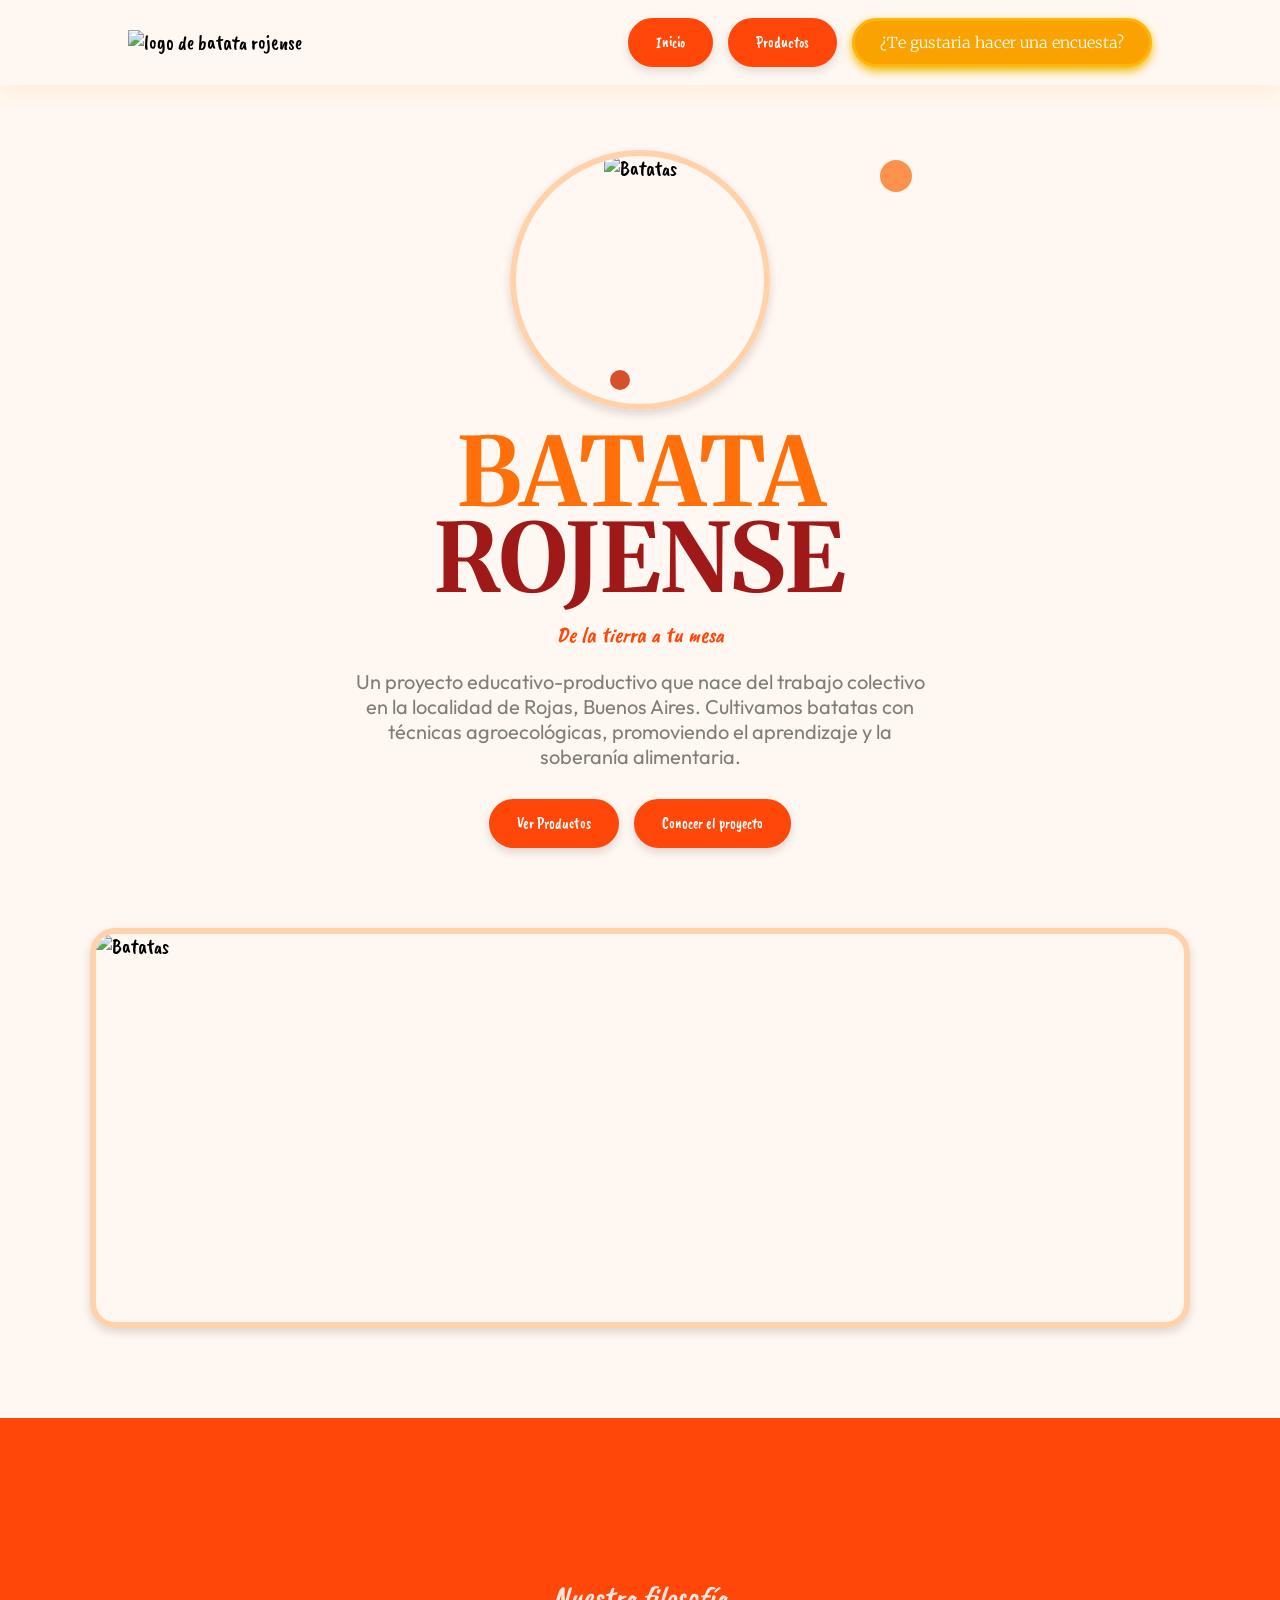
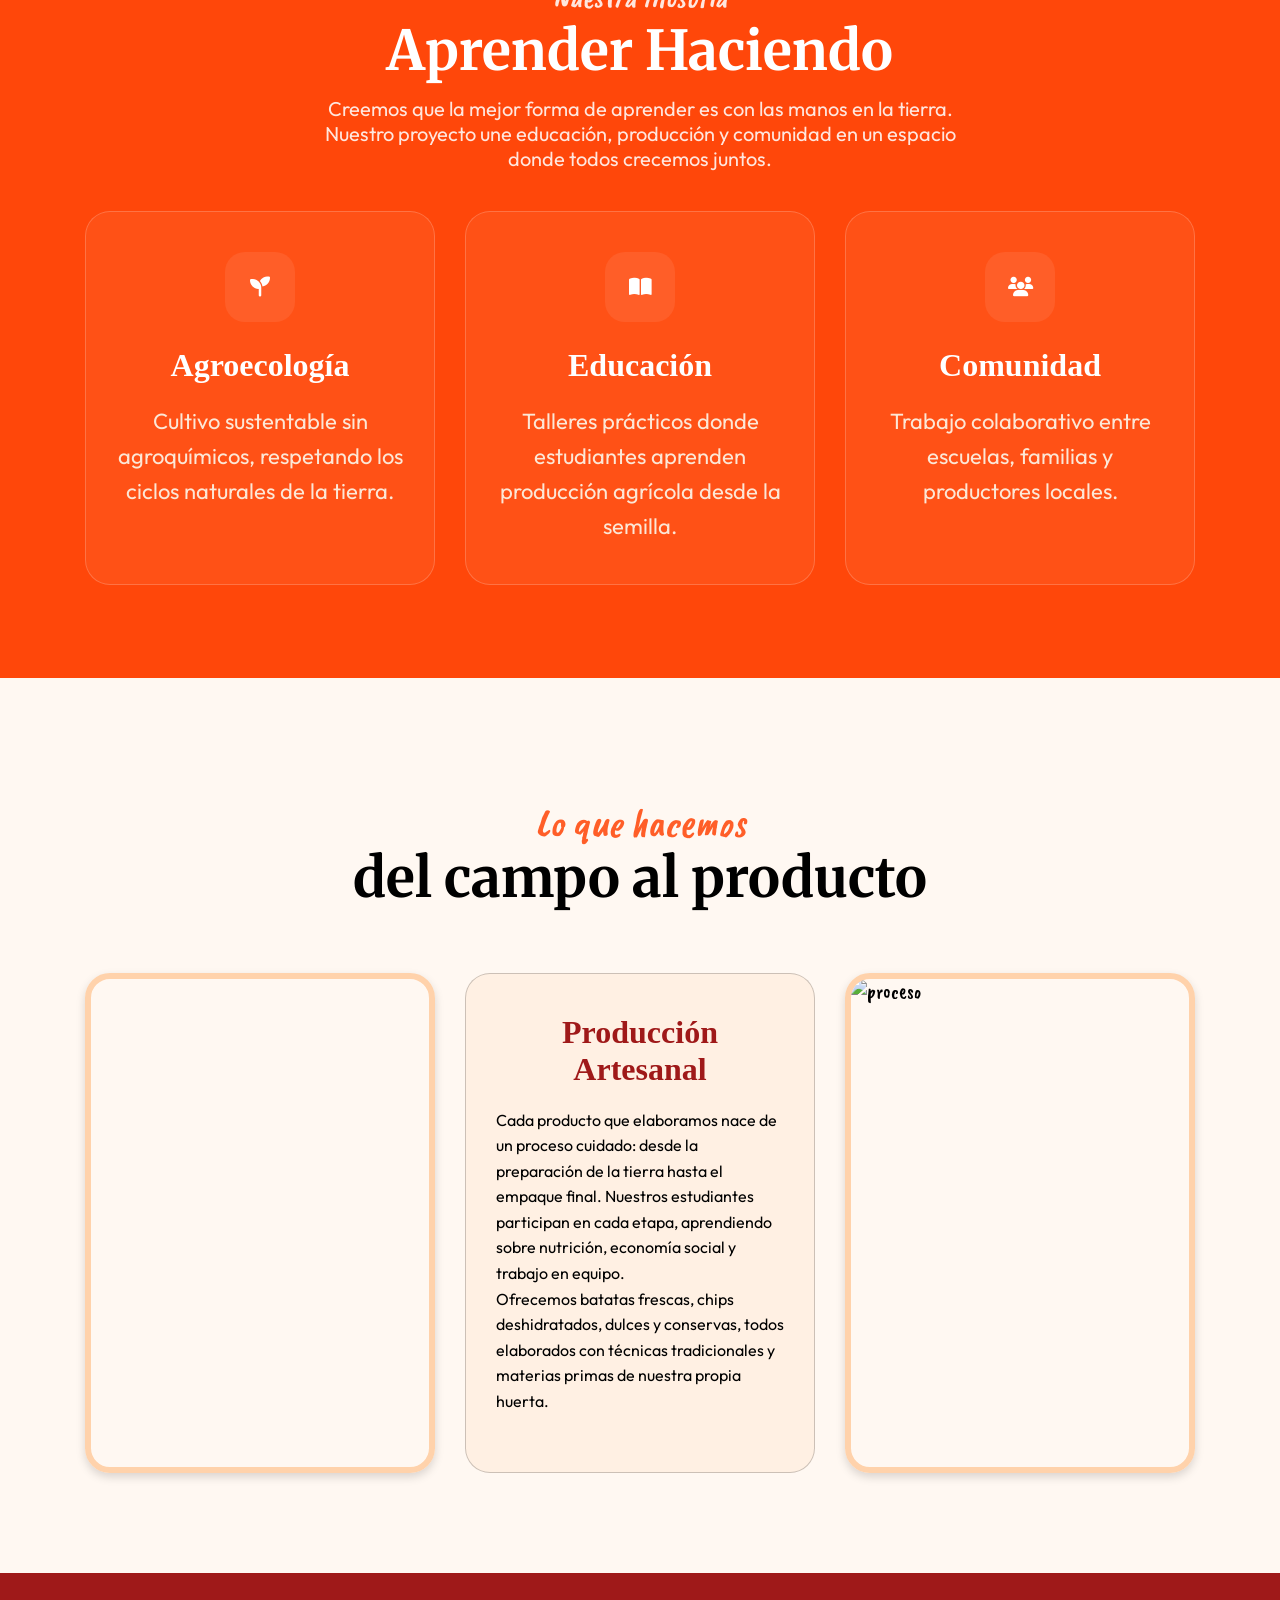
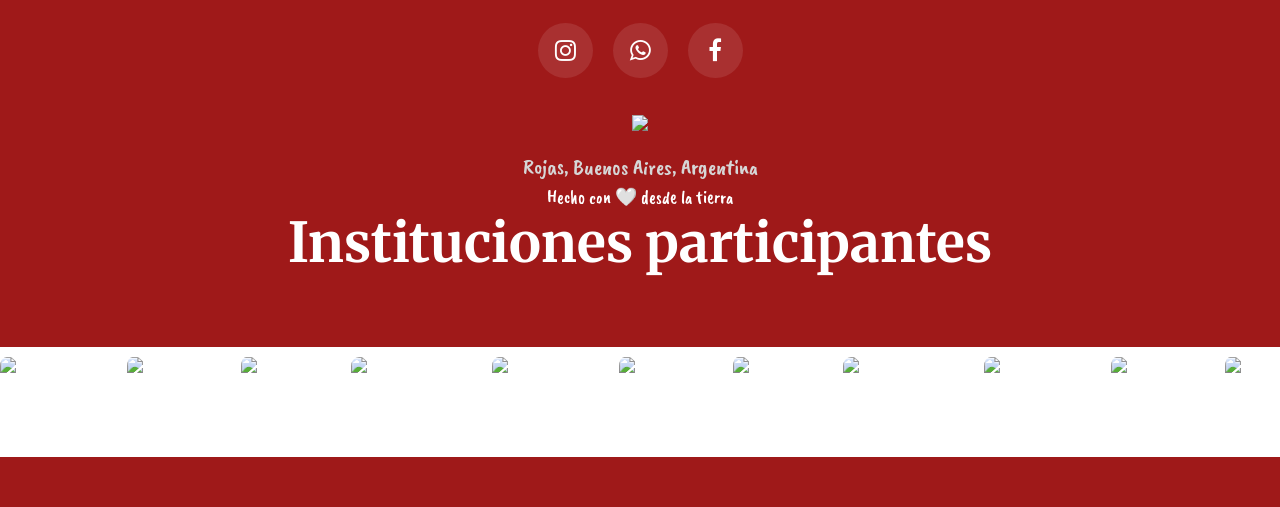
==== index.html @ 9453bed6 "Add files via upload" ====
<!DOCTYPE html>
<html lang="en">
<head>
    <meta charset="UTF-8">
    <meta name="viewport" content="width=device-width, initial-scale=1.0">
    <title>Batata rojense</title>
    <link rel="stylesheet" href="style.css">
    <link rel="stylesheet" href="https://cdnjs.cloudflare.com/ajax/libs/font-awesome/6.5.1/css/all.min.css">
    <link rel="shortcut icon" href="imagenes/icono.ico" >
    <link rel="stylesheet" href="https://cdnjs.cloudflare.com/ajax/libs/font-awesome/4.7.0/css/font-awesome.min.css">
</head>
<body>
 <header class="header">
    <div class="logo">
        <img src="imagenes/logotranparente1.png" alt="logo de batata rojense">
    </div>
    <nav>
        <ul class="menu">
            <li><a href="#inicio">Inicio</a></li>
            <li><a href="#Productos">Productos</a></li>
            <li class="boton-especial"><a target="_blank" href="https://forms.gle/V68ZPRbF5vm3U7cW7">¿Te gustaria hacer una encuesta?</a></li>
        </ul>
    </nav>
 </header>
 <div class="logo-container" id="inicio">

    <!-- circulitos decorativos -->
    <div class="dot dot1"></div>
    <div class="dot dot2"></div>

    <!-- imagen -->
    <div class="image-circle">
      <img src="imagenes/batatacentro2.png" alt="Batatas">
    </div>

    <!-- texto -->
    <h1 class="title-orange">BATATA</h1>
    <h1 class="title-red">ROJENSE</h1>

    <p class="subtitle">De la tierra a tu mesa</p>

  </div>
  <div>
    <p class="subtitlemid"> Un proyecto educativo-productivo que nace del trabajo colectivo <br> en la localidad de Rojas, Buenos Aires. Cultivamos batatas con <br> técnicas agroecológicas, promoviendo el aprendizaje y la <br> soberanía alimentaria.</p>
  </div>
      <nav>
        <ul class="botonesmid">
            <li><a href="#Productos">Ver Productos</a></li>
            <li><a href="#seps">Conocer el proyecto</a></li>
        </ul>
    </nav>
        <div class="image-rectangular">
      <img src="imagenes/rectangulo1.png" alt="Batatas">
    </div>
<!-- <borde decoorativo que separa las secciones> -->
    <div class="seps" id="seps">

        <p class="subtitle2">Nuestra filosofía</p>
        <h1 class="title-white">Aprender Haciendo</h1>
        <p class="subtitlemid2">Creemos que la mejor forma de aprender es con las manos en la tierra.<br> Nuestro proyecto une educación, producción y comunidad en un espacio<br> donde todos crecemos juntos.</p>
        <!-- <iconos mid> -->

      <div class="contenedor">
<!-- <primera card>    -->
    <div class="card">
      <div class="icono">
        <i class="fa-solid fa-seedling"></i>
      </div>

      <h2>Agroecología</h2>
      <p> Cultivo sustentable sin agroquímicos, respetando los ciclos naturales de la tierra.</p>

    </div>
<!-- <segunda card> -->
    <div class="card">
      <div class="icono">
        <i class="fa-solid fa-book-open"></i>
      </div>

      <h2>Educación</h2>
      <p>Talleres prácticos donde estudiantes aprenden producción agrícola desde la semilla.</p>

    </div>
<!-- <tercera card> -->
    <div class="card">
      <div class="icono">
        <i class="fa-solid fa-users"></i>
      </div>

      <h2>Comunidad</h2>
      <p>Trabajo colaborativo entre escuelas, familias y productores locales.</p>

    </div>
  </div>
    </div>
 <!-- <tercera seccion> -->
  <div id="Productos">
    <p class="subtitle3"> Lo que hacemos </p>
    <h1 class="title-black">del campo al producto</h1>
  </div>

<div class="contenedor2">
<!-- <segunda card> -->
    <div class="image-rectangular-vertical-fondo">
    </div>
    <div class="card2">
      
      <h2>Producción Artesanal</h2>
      <p>Cada producto que elaboramos nace de un proceso cuidado: desde la preparación de la tierra hasta el empaque final. Nuestros estudiantes participan en cada etapa, aprendiendo sobre nutrición, economía social y trabajo en equipo.
<br>
      Ofrecemos batatas frescas, chips deshidratados, dulces y conservas, todos elaborados con técnicas tradicionales y materias primas de nuestra propia huerta.</p>

    </div>
    <div class="image-rectangular-vertical-fondo1">
        <img src="imagenes/producto3.png" alt="proceso">
    </div>
</div>
<!-- /* <final y cierre de pagina> */ -->
<footer class="footer">

  <div class="social-icons">
    <a href="#"><i class="fa fa-instagram"></i></a>
    <a href="#"><i class="fa fa-whatsapp"></i></a>
    <a href="#"><i class="fa fa-facebook"></i></a>
  </div>
<!-- <duda a hablar con el gruopo> -->
  <h2 class="logo-footer"><img src="imagenes/logotranparente2.png"></h2>

  <p class="ubicacion">
    Rojas, Buenos Aires, Argentina
  </p>

  <p class="texto-footer">
    Hecho con 🤍 desde la tierra
  </p>
  <div>

  <h3 class="title-white2">Instituciones participantes</h3>

<div class="carousel">
  <div class="carousel-track">

    <img src="imagenes/logo-H.jpeg" alt="Hunter">
    <img src="imagenes/logo-I.jpeg" alt="INTA">
    <img src="imagenes/logo-M.jpeg" alt="MDA">
    <img src="imagenes/logo-E.jpeg" alt="EEST N°1">

    <!-- Duplicados para que el bucle sea infinito -->
    <img src="imagenes/logo-H.jpeg" alt="Hunter">
    <img src="imagenes/logo-I.jpeg" alt="INTA">
    <img src="imagenes/logo-M.jpeg" alt="MDA">
    <img src="imagenes/logo-E.jpeg" alt="EEST N°1">
    <!-- Duplicados para que el bucle sea infinito -->
    <img src="imagenes/logo-H.jpeg" alt="Hunter">
    <img src="imagenes/logo-I.jpeg" alt="INTA">
    <img src="imagenes/logo-M.jpeg" alt="MDA">
    <img src="imagenes/logo-E.jpeg" alt="EEST N°1">
        <!-- Duplicados para que el bucle sea infinito -->
    <img src="imagenes/logo-H.jpeg" alt="Hunter">
    <img src="imagenes/logo-I.jpeg" alt="INTA">
    <img src="imagenes/logo-M.jpeg" alt="MDA">
    <img src="imagenes/logo-E.jpeg" alt="EEST N°1">

  </div>
</div>
</div>

</footer>
  <script src="Script.js"></script>
</body>
</html>
---- style.css ----
@import url('https://fonts.googleapis.com/css2?family=Caveat+Brush&display=swap');
@import url('https://fonts.googleapis.com/css2?family=Merriweather:ital,opsz,wght@0,18..144,300..900;1,18..144,300..900&display=swap');
@import url('https://fonts.googleapis.com/css2?family=Outfit:wght@100..900&display=swap');
* {
    box-sizing: border-box;
    margin: 0%; 
    padding: 0%;
    font-family: "Caveat Brush", cursive;
    font-size: 20px;
}
body {
  background-color: #fff8f2;
  margin:0;
  justify-content:center;
  align-items:center;
  font-family: Georgia, serif;
}
/* <header> */
.header {
    position: fixed;
    top: 0;
    left: 0;
    width: 100%;
    background-color:   #fff8f2;
    display: flex;
    justify-content: space-between;
    align-items: center;
    height: 85px;
    padding: 5px 10%;
    box-shadow: 0 8px 20px #ffc0682e;
    z-index: 1;
  }

.header .logo {
    cursor: pointer;
}
.header .logo img{
    height: 125px;
    width: auto;
    transition: all 0.3s;
}
.header .logo img:hover{
    transform: scale(1.2);
}
.menu{
  display: flex;
  gap: 15px;
  list-style: none;
  padding: 0;
}

.menu li a{
  text-decoration: none;
  background: #FF470A;
  color: #ffffff;

  padding: 12px 25px;

  border: 3px solid #FF470A; /* reborde */
  border-radius: 30px;

  font-size: 15px;
  font-weight: 200;

  display: inline-block; 
  transition: 0.3s;
  font-family: 'Caveat Brush', cursive;
  box-shadow: 0 4px 10px #4e49412e;
}
.menu li a:hover{
  background: transparent;
  color: #D6502B;
}
/* <boton de encuesta> */
.menu .boton-especial a{
  text-decoration: none;
  background: #faa300;
  color: #ffffff;

  padding: 12px 25px;

  border: 3px solid #ffb50a; /* reborde */
  border-radius: 30px;

  font-size: 15px;
  font-weight: 200;

  display: inline-block; 
  transition: 0.3s;
  box-shadow: 0 4px 10px #f3b700;

 font-family: "Merriweather",serif;
  font-optical-sizing:auto;
  font-weight: weight;
  font-style:normal;
  font-variation-settings:"wdth" 300;
}
.menu .boton-especial a:hover{
  background: transparent;
  color: #ff8000;
}
/* <centro de pg> */

/* contenedor principal */
.logo-container{
  padding-top: 100px;
  position:relative;
  text-align:center;
}

/* imagen redonda */
.image-circle{
  width:260px;
  height:260px;
  border-radius:50%;
  overflow:hidden;
  margin: 50px auto 20px;
  border:6px solid #ffd2ab;
  box-shadow: 0 4px 10px rgba(0,0,0,0.15);
}

.image-circle img{
  width:100%;
  height:100%;
  object-fit:cover;
  z-index: 2;
}

/* títulos */
.title-orange{
  margin:0;
  font-size:95px;
  color:#ff700a;
  line-height:0.9;
 /* <estilo>  */
  font-family: "Merriweather", serif;
  font-optical-sizing: auto;
  font-weight: weight;
  font-style:normal;
  font-variation-settings:"wdth" 100;
}

.title-red{
  margin:0;
  font-size:95px;
  color: #9f1919  ;
  line-height:0.9;
  /* <estilo> */
 font-family: "Merriweather",serif;
  font-optical-sizing:auto;
  font-weight: weight;
  font-style:normal;
  font-variation-settings:"wdth" 100;
}

/* subtítulo */
.subtitle{
  margin-top:20px;
  font-size:22px;
  color:#FF470A;
  font-style:italic;
}

/* circulitos */
.dot{
  position:absolute;
  border-radius:50%;
}

.dot1{
  width:32px;
  height:32px;
  background:#FE924C;
  left:880px;
  top:160px;
}

.dot2{
  width:20px;
  height:20px;
  background:#D6502B;
  left:610px;
  top:370px;
}
/* <subtitulomid> */
.subtitlemid {
text-align: center;
color: rgb(127, 127, 116);
margin-top: 20px;
font-family: "Outfit", sans-serif;
font-optical-sizing: auto;
font-weight: weight;
font-style: normal;
}
/* <botones medios> */
.botonesmid {
  display: flex;
  gap: 15px;
  list-style: none;
  padding: 30px;
  justify-content: center;
}

.botonesmid li a{
  text-decoration: none;
  background: #FF470A;
  color: #ffffff;

  padding: 12px 25px;

  border: 3px solid #FF470A; /* reborde */
  border-radius: 30px;

  font-size: 15px;
  font-weight: 200;

  display: inline-block; 
  transition: 0.3s;
  font-family: 'Caveat Brush', cursive;
  box-shadow: 0 4px 10px rgba(0,0,0,0.15);
}
.botonesmid li a:hover{
  background: transparent;
  color: #D6502B;
}
/* <imagen rectangular> */
.image-rectangular{
  width:1100px;
  height:400px;
  border-radius: 25px;
  object-fit: cover;
  overflow:hidden;
  margin: 50px auto 20px;
  border:6px solid #ffd2ab;
  box-shadow: 0 4px 10px rgba(0,0,0,0.15);
}

.image-rectangular img{
  width:100%;
  height:100%;
  object-fit:cover;
}
/* <borde decorativo que separa las secciones> */
.seps {
  margin-top: 90px;
  width: auto;
  height:860px;
  background:#FF470A;
  top:10px;
  right:625px;
}
.subtitle2{
  margin-top:20px;
  font-size:30px;
  color:#ffffffdd;
  font-style:italic;
  text-align: center;
  padding-top: 160px;
}
.title-white{
  text-align: center;
  margin-top: 10px;
  font-size:55px;
  color:#ffffff;
  line-height:0.9;
 /* <estilo>  */
  font-family: "Merriweather", serif;
  font-optical-sizing: auto;
  font-weight: weight;
  font-style:normal;
  font-variation-settings:"wdth" 100;
}
.subtitlemid2 {
text-align: center;
color: #ffffffdd;
margin-top: 20px;
font-family: "Outfit", sans-serif;
font-optical-sizing: auto;
font-weight: weight;
font-style: normal;
}
/* <iconos  mid> */
.contenedor{
display:flex;
gap:30px;
flex-wrap:wrap;
justify-content:center;
padding:40px;
}

.card{
width:350px;
background: #ff561dad;
border:1px solid rgba(255,255,255,0.2);
border-radius:25px;
padding:40px 30px;
text-align:center;
color:white;
transition:0.3s;
}

.card:hover{
transform:translateY(-8px);
box-shadow: 0 0 25px rgba(255, 255, 255, 0.4);
}
.icono{
width:70px;
height:70px;
background:#ff5e28;
margin:auto;
border-radius:20px;
display:flex;
justify-content:center;
align-items:center;
font-size:30px;
margin-bottom:25px;
}
.card h2{
font-size:32px;
margin-bottom:20px;
font-family: Georgia, serif;
}
.card p{
font-size:22px;
line-height:1.6;
color:#fce7d6;
font-family: "Outfit", sans-serif;
font-optical-sizing: auto;
font-weight: weight;
font-style: normal;
}
/* <fin de borde decorativo que separa las secciones> */

.subtitle3{
  font-size: px;
  margin-top:20px;
  font-size:40px;
  color:#ff5e28;
  font-style:italic;
  text-align: center;
  padding-top: 100px;
}
.title-black{
  margin-bottom: 30px;
  text-align: center;
  margin-top: 5px;
  font-size:55px;
  color:#000000;
  line-height:0.9;
 /* <estilo>  */
  font-family: "Merriweather", serif;
  font-optical-sizing: auto;
  font-weight: weight;
  font-style:normal;
  font-variation-settings:"wdth" 100;
}
/* <card two> */
/* <mid> */
.contenedor2{
display:flex;
gap:30px;
flex-wrap:wrap;
justify-content:center;
padding:40px;
padding-bottom: 100px;
}

.card2{
width:350px;
height: 500px;
background: #fff0e3 ;
border:1px solid rgba(0, 0, 0, 0.2);
border-radius:25px;
padding:40px 30px;
text-align:center;
color: #9f1919;
transition:0.3s;
}
.card2 h2{
font-size:32px;
margin-bottom:20px;
font-family: Georgia, serif;
}
.card2 p{
font-size:16px;
line-height:1.6;
color:#000000;
text-align: left;
font-family: "Outfit", sans-serif;
font-optical-sizing: auto;
font-weight: weight;
font-style: normal;
}
/* <imagen rectangular verticalr> */

 .image-rectangular-vertical-fondo{
  width:350px;
  height:500px;
  border-radius:25px;
  overflow:hidden;
  border:6px solid #ffd2ab;
  box-shadow:0 4px 10px rgba(0,0,0,0.15);

  position:relative;
}
.image-rectangular-vertical-fondo::before{
  content:"";
  position:absolute;
  inset:0;

  background-image:url(imagenes/batatachips1.png);
  background-size:cover;
  background-position:center;
  background-repeat:no-repeat;

  transition:transform 1s ease;
}
.image-rectangular-vertical-fondo:hover::before{
  transform:scale(1.2);
}
.image-rectangular-vertical-fondo1{
  width:350px;
  height: 500px;
  border-radius: 25px;
  object-fit: cover;
  overflow:hidden;
  align-content: center;
  border:6px solid #ffd2ab;
  box-shadow: 0 4px 10px rgba(0,0,0,0.15);
  background-size: cover;
  background-repeat: no-repeat ;
  background-position: center;
}
/* <animacion rectangulo1> */
 .image-rectangular-vertical-fondo1 img{
  width:100%;
  height:100%;
  object-fit:cover;
  display:block;

  transition: transform 1s ease;
}

.image-rectangular-vertical-fondo1:hover img{
  transform:scale(1.2);
}
/* <final y cierre de pagina> */
.footer{
  background:#9f1919;
  text-align:center;
  padding:50px 0px;
  color:white;
}

.social-icons{
  display:flex;
  justify-content:center;
  gap:20px;
  margin-bottom:15px;
}

.social-icons a{
  width:55px;
  height:55px;
  border-radius:50%;
  background:rgba(255,255,255,0.1);

  display:flex;
  align-items:center;
  justify-content:center;

  color:white;
  text-decoration:none;
  font-size:24px;

  transition:0.3s ease;
}

.social-icons a:hover{
  background:#FF470A;
  transform:translateY(-5px);
}

.footer h2{
  font-size:40px;
  margin-bottom:10px;
}

.ubicacion{
  color:#d6d6d6;
  margin-bottom:5px;
  font-size:22px;
}

.texto-footer{
  color:#ffffff;
  font-size:18px;
}
.logo-footer img{
  width:400px;
  height:auto;
  object-fit:contain;
}
/* ---------------------------------------------- */
.title-white2{
  text-align: center;
  margin-top: 10px;
  margin-bottom: 80px;
  font-size:55px;
  color:#ffffff;
  line-height:0.9;
 /* <estilo>  */
  font-family: "Merriweather", serif;
  font-optical-sizing: auto;
  font-weight: weight;
  font-style:normal;
  font-variation-settings:"wdth" 100;
}
/* CONTENEDOR */

.carousel{
  width:100%;
  overflow:hidden;
  margin-top:40px;
  position:relative;
  background-color: white;
}

/* PISTA */

.carousel-track{
  display:flex;
  align-items:center;
  gap:60px;
  width:max-content;

  animation:scroll 18s linear infinite;
    padding-top: 10px;
  padding-bottom: 10px;
}

/* LOGOS */

.carousel-track img{
  height:90px;
  width:auto;
  border-radius: 10%;
}
/* ANIMACION */

@keyframes scroll{
  from{
    transform:translateX(0);
  }
  to{
    transform:translateX(-50%);
  }
}
.carousel::before,
.carousel::after{
  content:"";
  position:absolute;
  top:0;
  width:120px;
  height:100%;
  z-index:2;
}
/* ---------<sombras>--------------- */

/* .carousel::before{
  left:0;
  background:linear-gradient(to right,#281d15,transparent);
}

.carousel::after{
  right:0;
  background:linear-gradient(to left,#281d15,transparent);
} */

/* ----------------------------------------------------------------------------------- */
/* ======================================================
====================================================== */


/* IMÁGENES FLEXIBLES */

img{
  max-width:100%;
  height:auto;
}


/* EVITA SCROLL HORIZONTAL */

html, body{
  overflow-x:hidden;
}


/* ======================================================
   TABLETS
====================================================== */

@media (max-width:1024px){

  .title-orange,
  .title-red{
    font-size:70px;
  }

  .image-rectangular{
    width:90%;
    height:auto;
  }

  .seps{
    height:auto;
    padding-bottom:80px;
  }

  .dot1,
  .dot2{
    display:none;
  }

  .logo-footer img{
    width:300px;
  }

}


/* ======================================================
   CELULARES
====================================================== */

@media (max-width:768px){

  /* HEADER */

  .header{
  display:flex;
  justify-content:space-between;
  align-items:center;

  padding:15px 25px;
  height:auto;
  }

  .header .logo img{
    height:90px;
  }

  .menu{
  display:flex;
  flex-direction:row;
  align-items:center;
  gap:10px;
  }

  .menu li a{
  padding:10px 18px;
  font-size:14px;
  }

  /* HERO */

  .logo-container{
    padding-top:180px;
  }

  .image-circle{
    width:200px;
    height:200px;
  }

  .title-orange,
  .title-red{
    font-size:48px;
    line-height:1;
    padding:0 10px;
  }

  .subtitle{
    font-size:18px;
    padding:0 20px;
  }

  .subtitlemid{
    font-size:16px;
    line-height:1.6;
    padding:0 20px;
  }

  /* BOTONES */

  .botonesmid{
    flex-direction:column;
    align-items:center;
    gap:15px;
  }

  .botonesmid li a{
    width:220px;
    text-align:center;
  }

  /* IMAGEN GRANDE */

  .image-rectangular{
    width:95%;
    height:250px;
  }

  /* SECCION NARANJA */

  .seps{
    height:auto;
    padding:80px 20px;
  }

  .subtitle2{
    padding-top:0;
    font-size:24px;
  }

  .title-white{
    font-size:38px;
    line-height:1.2;
    padding:0 10px;
  }

  .subtitlemid2{
    font-size:16px;
    line-height:1.6;
    padding:0 10px;
  }

  /* CARDS */

  .contenedor{
    flex-direction:column;
    align-items:center;
    padding:30px 15px;
  }

  .card{
    width:100%;
    max-width:350px;
  }

  .card h2{
    font-size:26px;
  }

  .card p{
    font-size:18px;
  }

  /* TITULOS NEGROS */

  .subtitle3{
    font-size:28px;
    padding:0 15px;
  }

  .title-black{
    font-size:38px;
    line-height:1.2;
    padding:0 15px;
  }

  /* TERCERA SECCION */

  .contenedor2{
    flex-direction:column;
    align-items:center;
    padding:20px;
  }

  .card2,
  .image-rectangular-vertical-fondo,
  .image-rectangular-vertical-fondo1{
    width:100%;
    max-width:350px;
  }

  .card2{
    height:auto;
  }

  .card2 h2{
    font-size:26px;
  }

  .card2 p{
    font-size:16px;
    text-align:left;
  }

  /* FOOTER */

  .footer{
    padding:40px 20px;
  }

  .social-icons{
    flex-wrap:wrap;
  }

  .logo-footer img{
    width:230px;
  }

  .ubicacion{
    font-size:18px;
  }

  .texto-footer{
    font-size:15px;
  }

  .logos-instituciones{
    gap:20px;
  }

  .logo-item span{
    width:120px;
    white-space:normal;
    font-size:12px;
    bottom:-55px;
  }

}


/* ======================================================
   CELULARES MUY PEQUEÑOS
====================================================== */

@media (max-width:480px){

  .title-orange,
  .title-red{
    font-size:38px;
  }

  .title-white,
  .title-black{
    font-size:30px;
  }

  .subtitle2,
  .subtitle3{
    font-size:22px;
  }

  .card,
  .card2{
    padding:30px 20px;
  }

  .card p,
  .card2 p{
    font-size:15px;
  }

  .image-circle{
    width:170px;
    height:170px;
  }

}
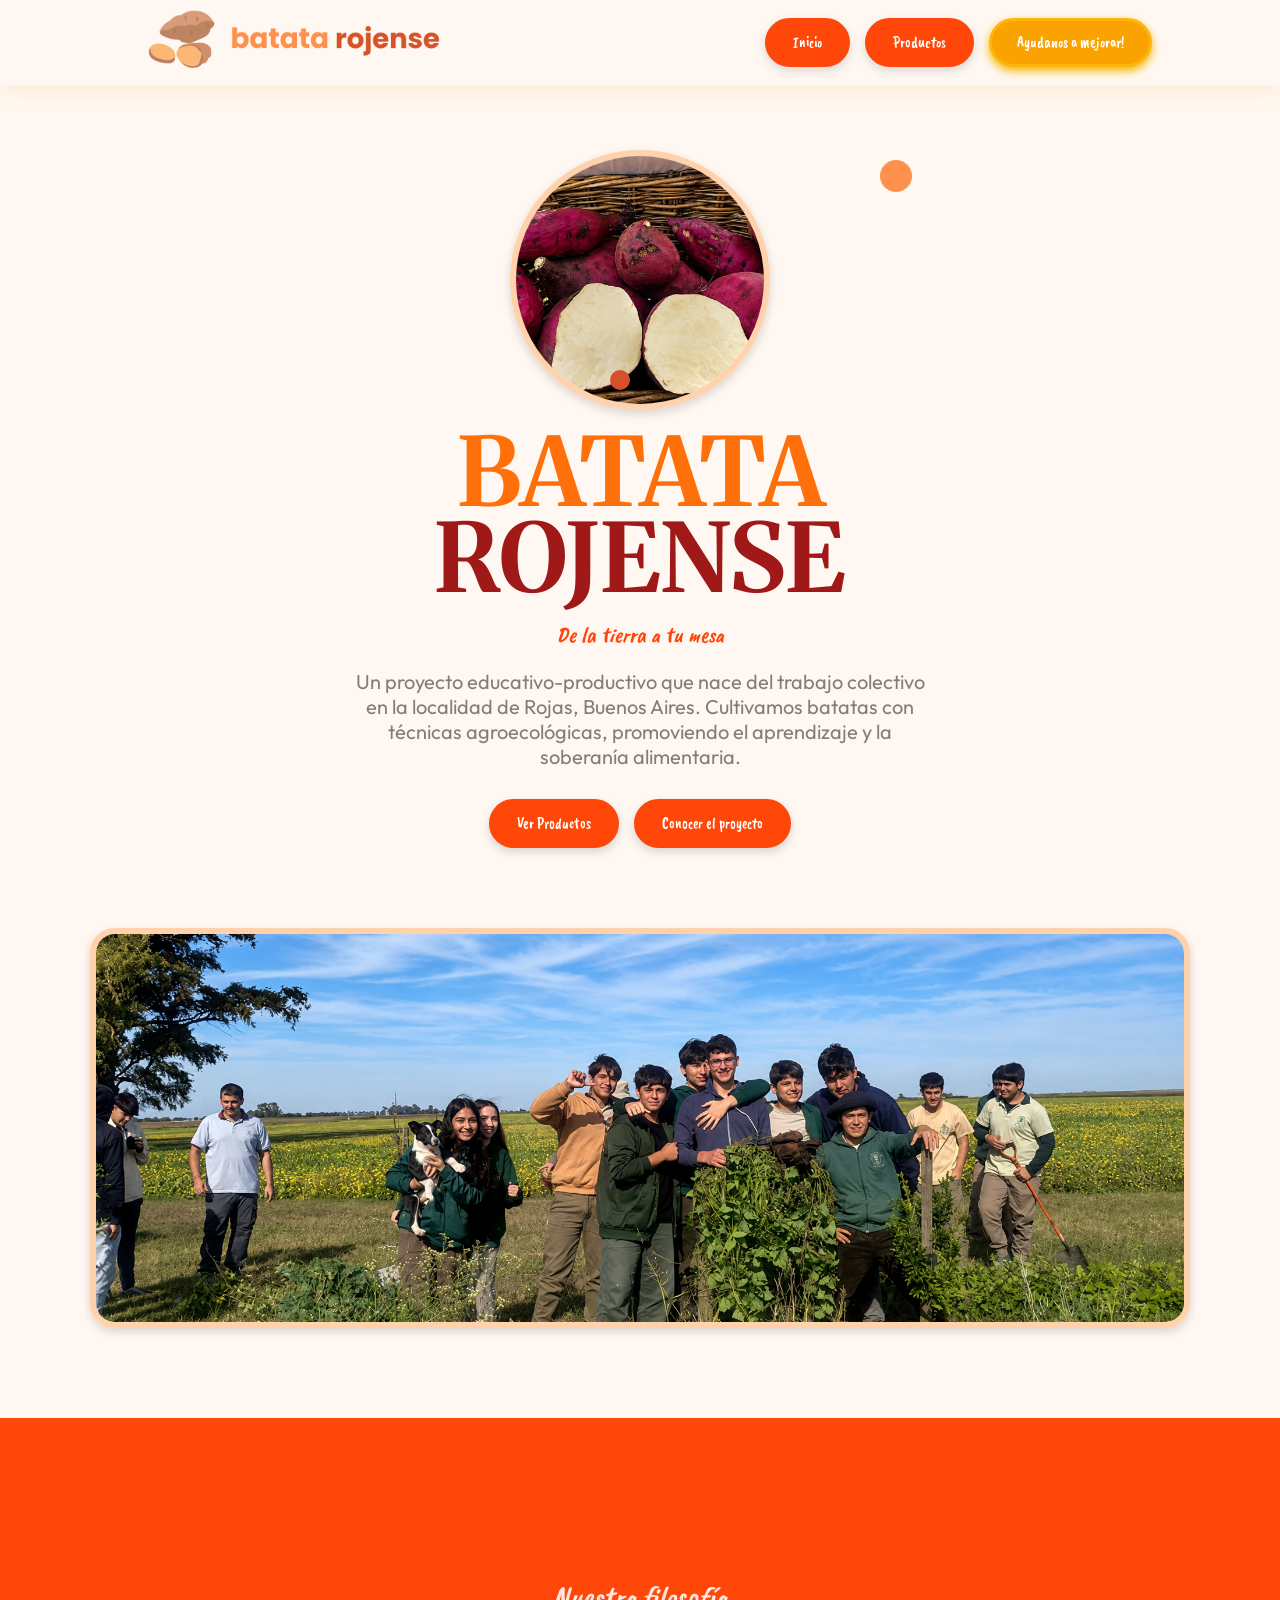
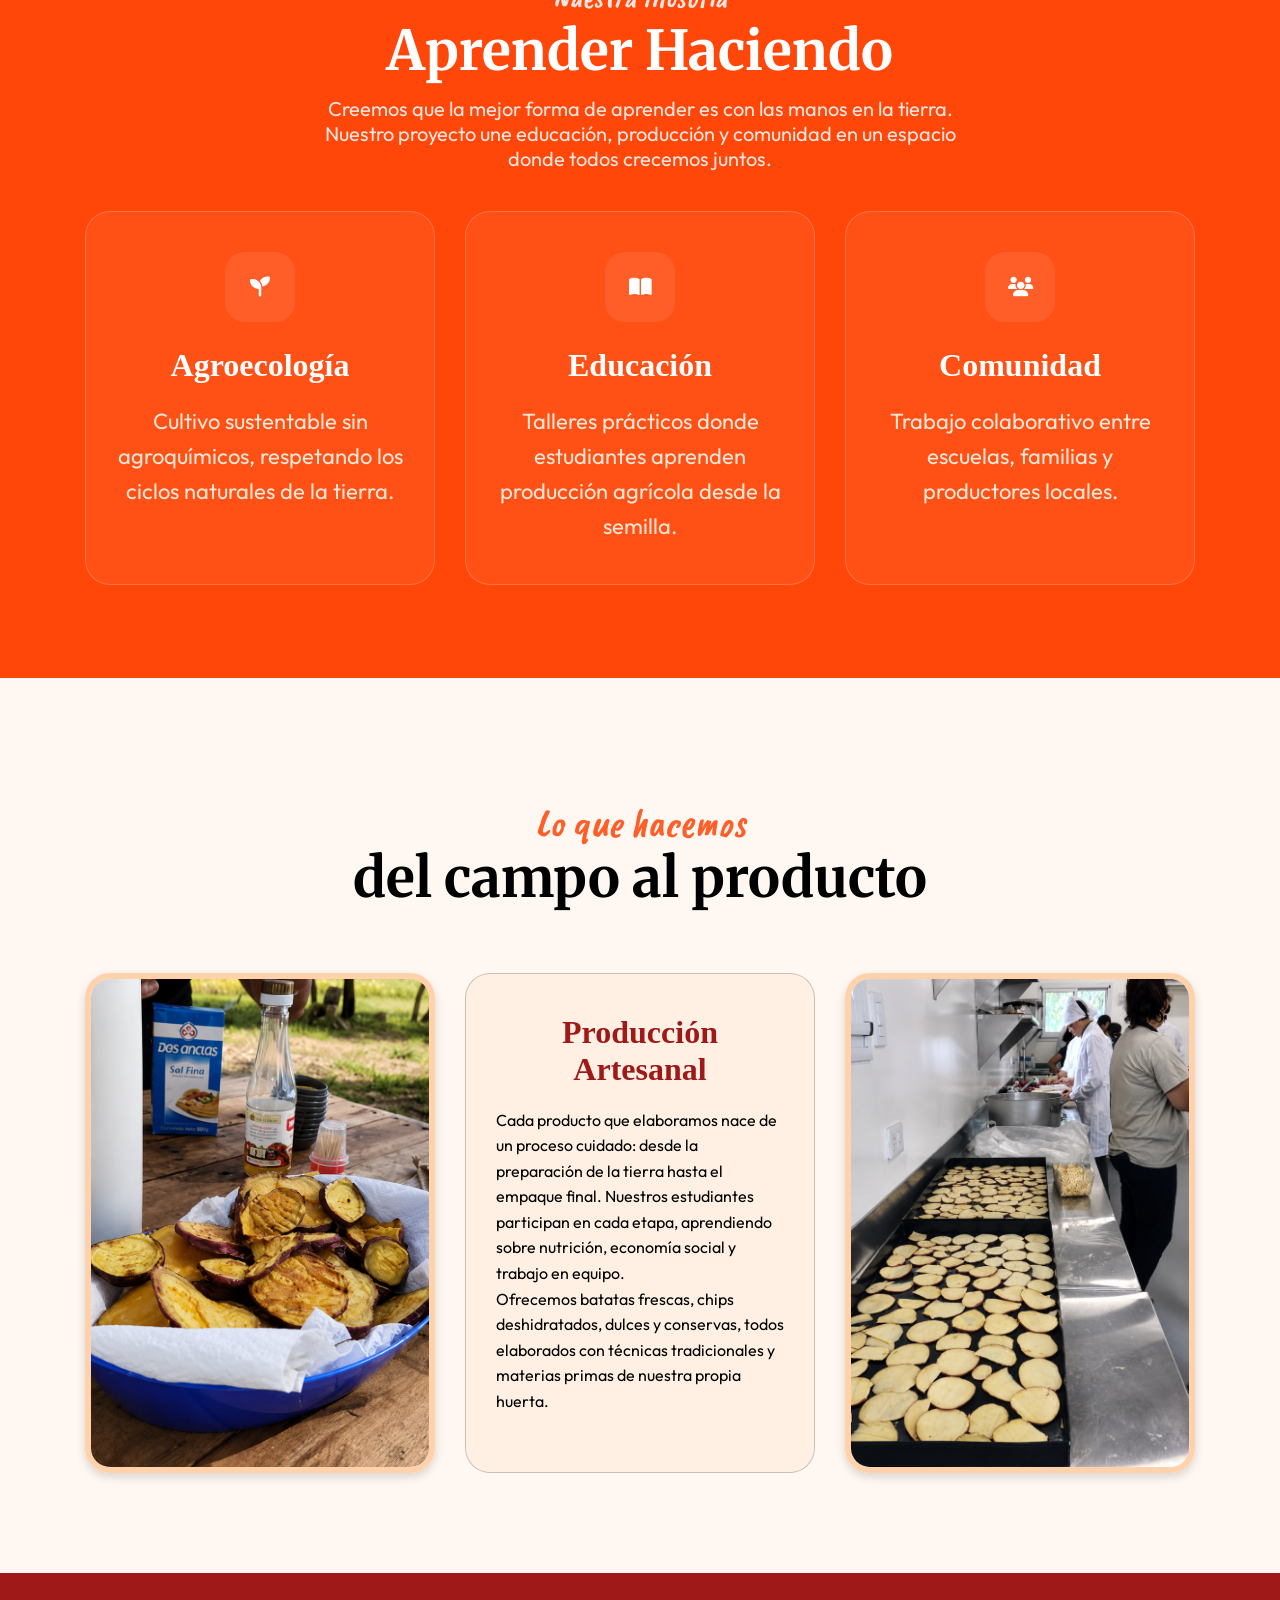
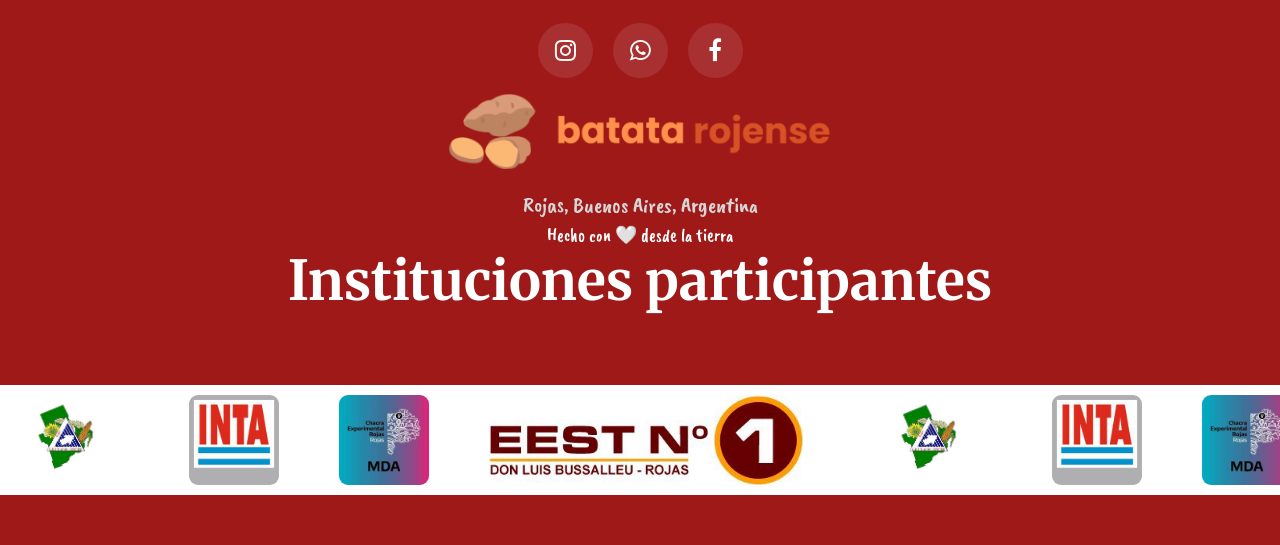
==== commit 0364aead: "Update index.html" ====
--- a/index.html
+++ b/index.html
@@ -18,7 +18,7 @@
         <ul class="menu">
             <li><a href="#inicio">Inicio</a></li>
             <li><a href="#Productos">Productos</a></li>
-            <li class="boton-especial"><a target="_blank" href="https://forms.gle/V68ZPRbF5vm3U7cW7">¿Te gustaria hacer una encuesta?</a></li>
+            <li class="boton-especial"><a target="_blank" href="https://forms.gle/V68ZPRbF5vm3U7cW7">Ayudanos a mejorar!</a></li>
         </ul>
     </nav>
  </header>
@@ -168,4 +168,4 @@
 </footer>
   <script src="Script.js"></script>
 </body>
-</html>+</html>
--- a/style.css
+++ b/style.css
@@ -88,12 +88,7 @@
   display: inline-block; 
   transition: 0.3s;
   box-shadow: 0 4px 10px #f3b700;
-
- font-family: "Merriweather",serif;
-  font-optical-sizing:auto;
-  font-weight: weight;
-  font-style:normal;
-  font-variation-settings:"wdth" 300;
+font-family: 'Caveat Brush', cursive;
 }
 .menu .boton-especial a:hover{
   background: transparent;
@@ -870,4 +865,32 @@
     height:170px;
   }
 
-}+}
+/* MÓVILES */
+@media (max-width: 768px){
+
+    .header{
+        flex-direction: column;
+        justify-content: center;
+        align-items: center;
+        height: auto;
+        padding: 15px;
+        gap: 15px;
+    }
+
+    .logo{
+        margin: 0;
+    }
+
+    .nav-links{
+        display: flex;
+        flex-wrap: wrap;
+        justify-content: center;
+        gap: 10px;
+        padding: 0;
+    }
+
+    .nav-links li{
+        margin: 0;
+    }
+}
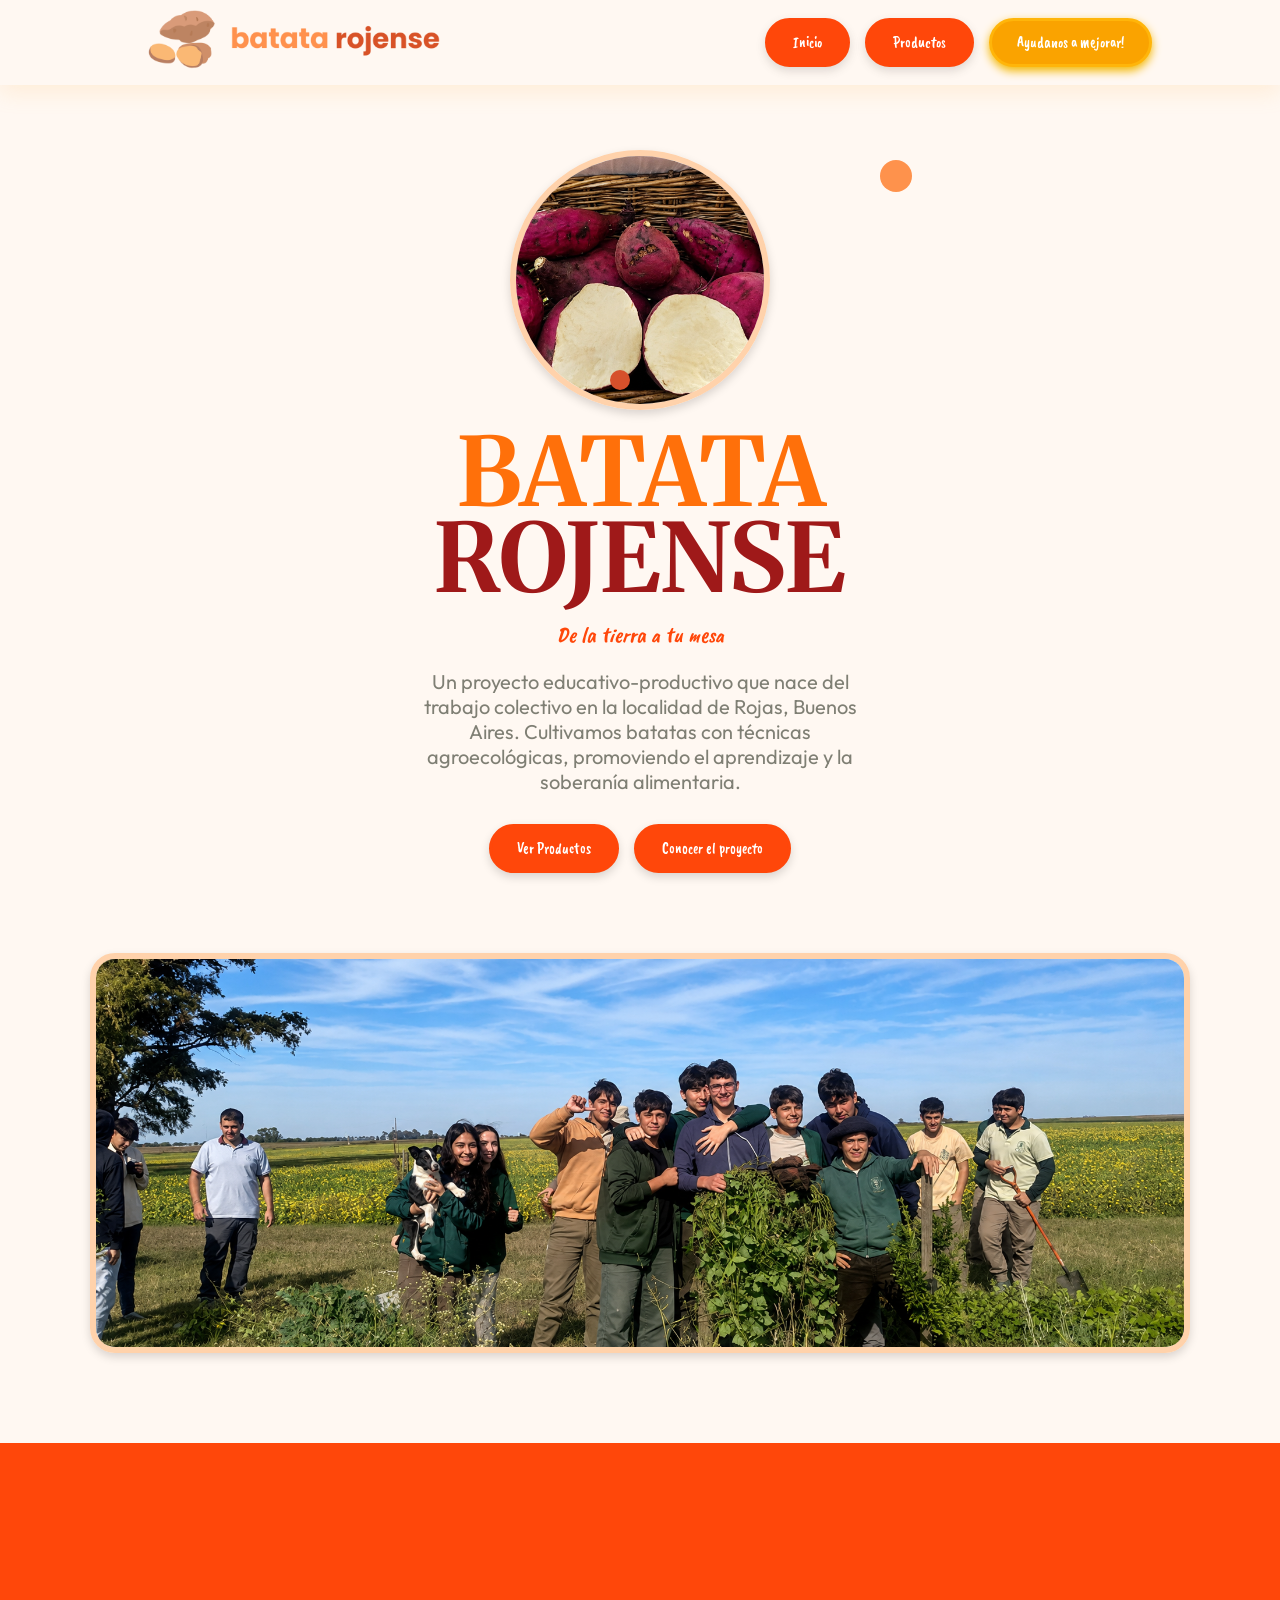
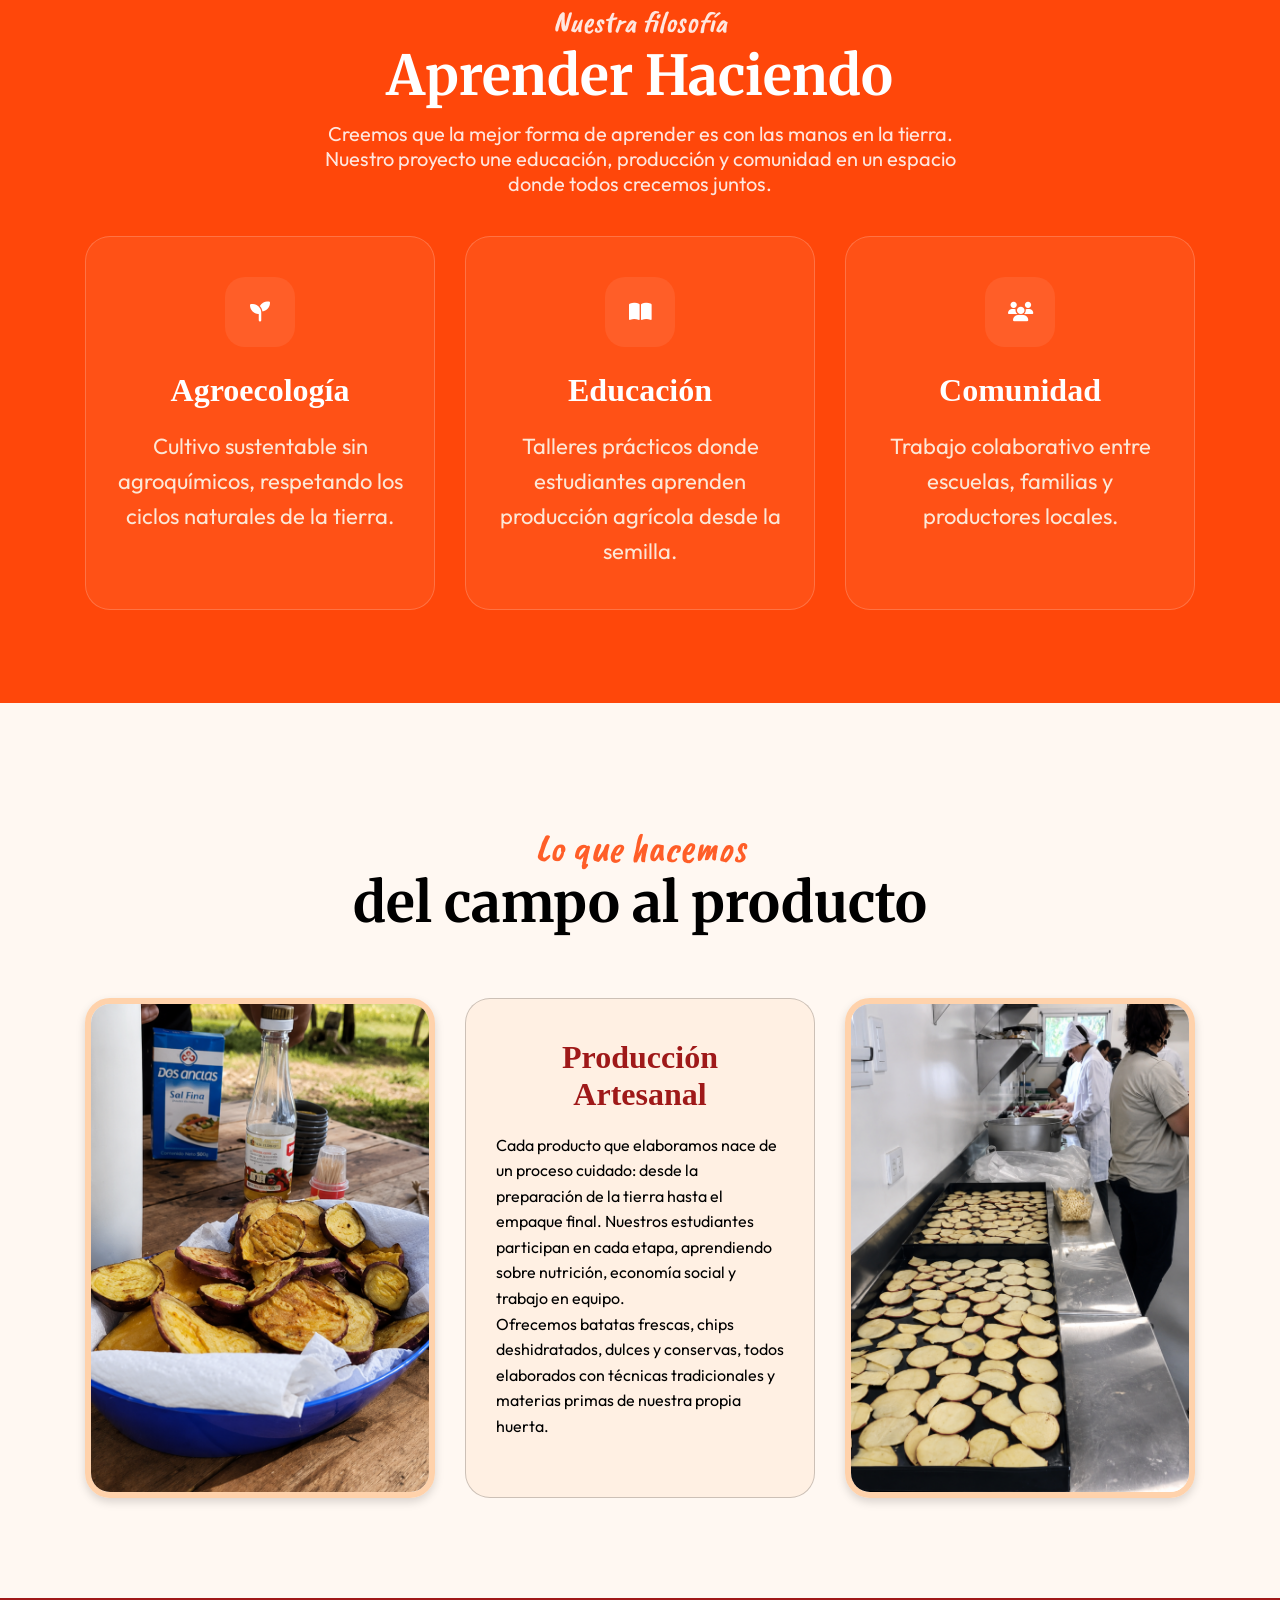
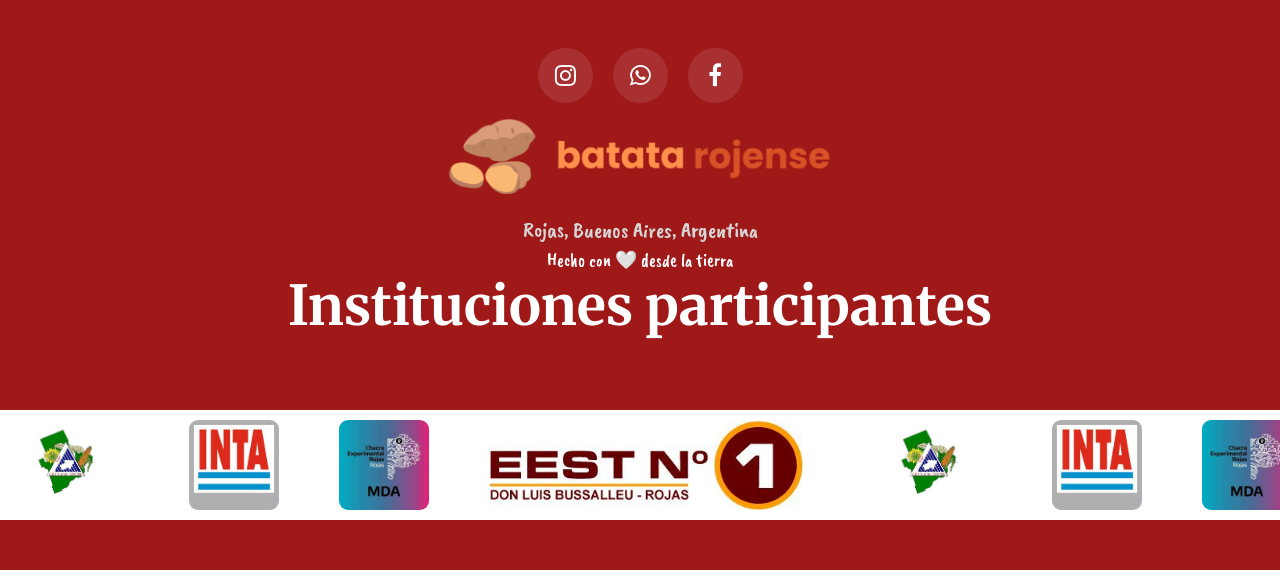
==== commit 27cf4051: "Update index.html" ====
--- a/index.html
+++ b/index.html
@@ -3,7 +3,7 @@
 <head>
     <meta charset="UTF-8">
     <meta name="viewport" content="width=device-width, initial-scale=1.0">
-    <title>Batata rojense</title>
+    <title>Batata Rojense</title>
     <link rel="stylesheet" href="style.css">
     <link rel="stylesheet" href="https://cdnjs.cloudflare.com/ajax/libs/font-awesome/6.5.1/css/all.min.css">
     <link rel="shortcut icon" href="imagenes/icono.ico" >
@@ -41,7 +41,7 @@
 
   </div>
   <div>
-    <p class="subtitlemid"> Un proyecto educativo-productivo que nace del trabajo colectivo <br> en la localidad de Rojas, Buenos Aires. Cultivamos batatas con <br> técnicas agroecológicas, promoviendo el aprendizaje y la <br> soberanía alimentaria.</p>
+    <p class="subtitlemid"> Un proyecto educativo-productivo que nace del trabajo colectivo en la localidad de Rojas, Buenos Aires. Cultivamos batatas con técnicas agroecológicas, promoviendo el aprendizaje y la soberanía alimentaria.</p>
   </div>
       <nav>
         <ul class="botonesmid">
--- a/style.css
+++ b/style.css
@@ -180,7 +180,9 @@
 /* <subtitulomid> */
 .subtitlemid {
 text-align: center;
+width: 450px;
 color: rgb(127, 127, 116);
+margin: auto;
 margin-top: 20px;
 font-family: "Outfit", sans-serif;
 font-optical-sizing: auto;
@@ -685,6 +687,8 @@
     font-size:16px;
     line-height:1.6;
     padding:0 20px;
+    width: 65%;
+    margin: auto;
   }
 
   /* BOTONES */
